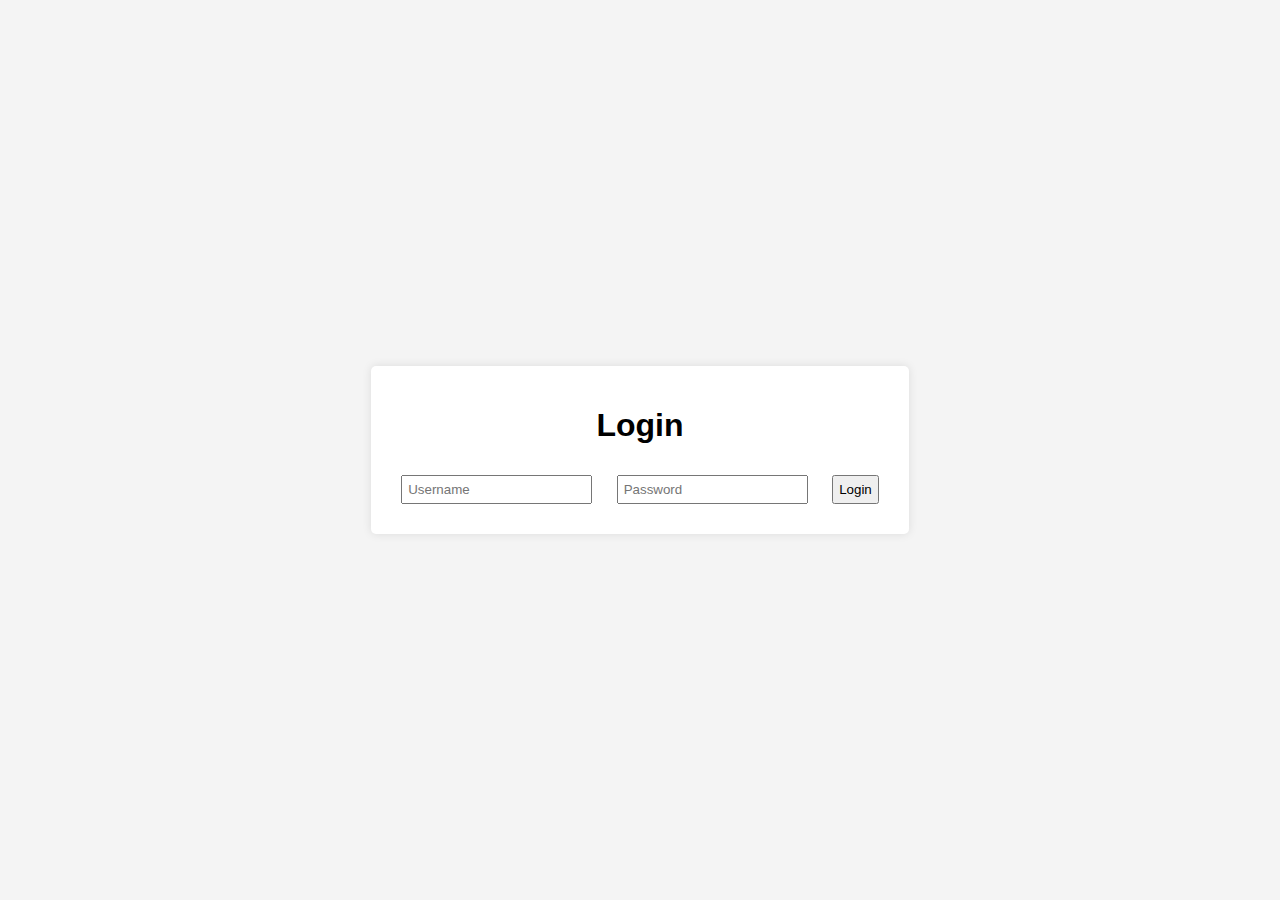
==== index.html @ a462153d "Adicionando arquivos bases" ====
<!DOCTYPE html>
<html>
<head>
    <title>Login Page</title>
    <link rel="stylesheet" type="text/css" href="styles.css">
</head>
<body>
    <div class="login-container">
        <h1>Login</h1>
        <form id="login-form">
            <input type="text" id="username" placeholder="Username" required>
            <input type="password" id="password" placeholder="Password" required>
            <button type="submit">Login</button>
        </form>
    </div>
    <script src="script.js"></script>
</body>
</html>
---- styles.css ----
body {
    font-family: Arial, sans-serif;
    background-color: #f4f4f4;
    margin: 0;
    padding: 0;
    display: flex;
    justify-content: center;
    align-items: center;
    height: 100vh;
}

.login-container {
    background-color: white;
    padding: 20px;
    border-radius: 5px;
    box-shadow: 0px 0px 10px rgba(0, 0, 0, 0.1);
    text-align: center;
}

input, button {
    margin: 10px;
    padding: 5px;
}
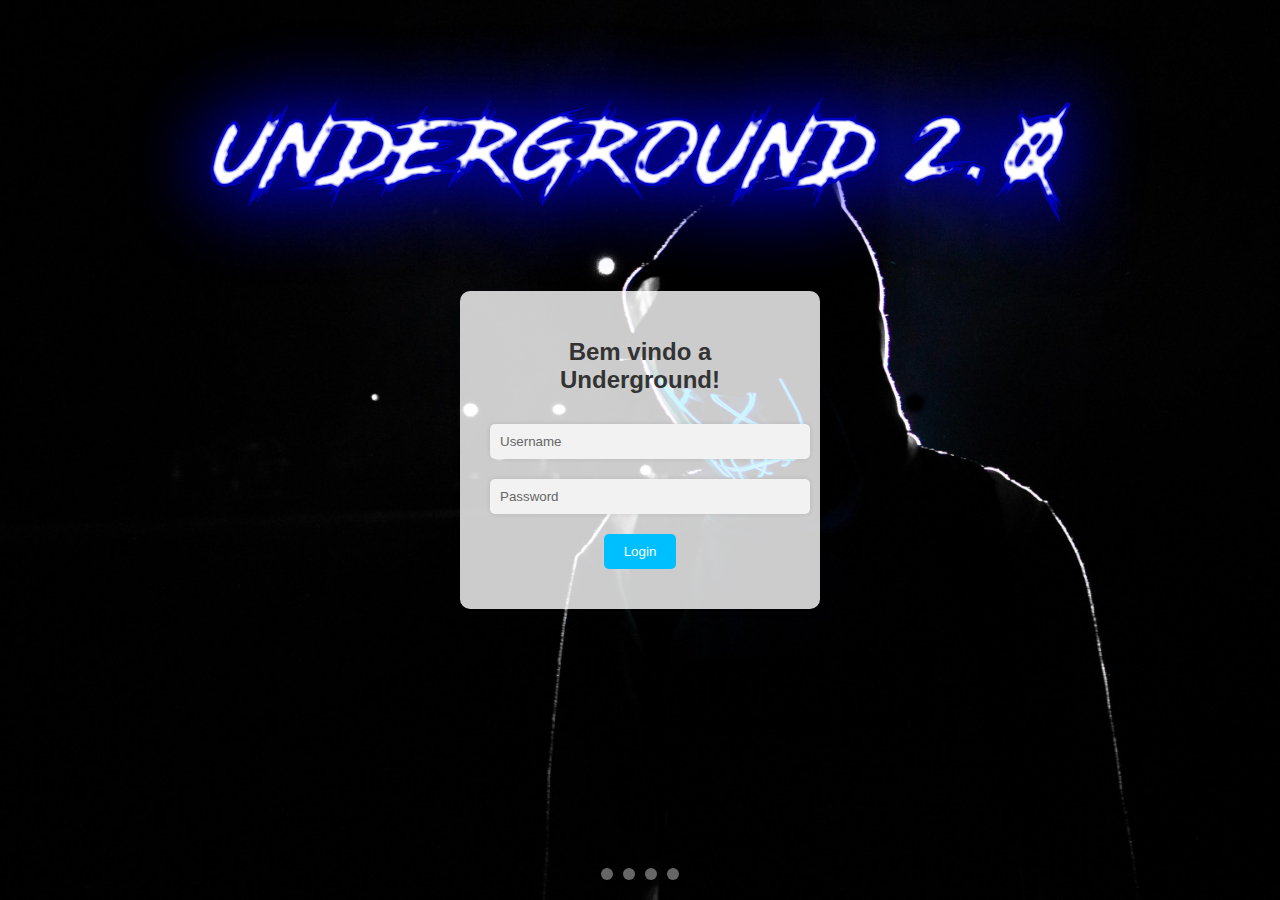
==== commit 088ba582: "Adicionando mudanças na pagina de login" ====
--- a/index.html
+++ b/index.html
@@ -3,16 +3,148 @@
 <head>
     <title>Login Page</title>
     <link rel="stylesheet" type="text/css" href="styles.css">
+    <style>
+        body {
+            font-family: Arial, sans-serif;
+            margin: 0;
+            display: flex;
+            justify-content: center;
+            align-items: center;
+            min-height: 100vh;
+            background: url('background1.jpg') no-repeat center center fixed;
+            background-size: cover;
+            transition: background-image 4s ease-in-out;
+            position: relative;
+        }
+        
+        .login-container {
+            background-color: rgba(255, 255, 255, 0.8);
+            border-radius: 10px;
+            box-shadow: 0px 0px 10px rgba(0, 0, 0, 0.2);
+            padding: 30px;
+            width: 300px;
+            text-align: center;
+            position: relative;
+            z-index: 1;
+        }
+        
+        h1 {
+            margin-bottom: 20px;
+            color: #333333;
+            font-size: 24px;
+        }
+        
+        input[type="text"],
+        input[type="password"] {
+            width: 100%;
+            padding: 10px;
+            margin: 10px 0;
+            border: none;
+            border-radius: 5px;
+            background-color: #f2f2f2;
+            color: #333333;
+            box-shadow: 0px 0px 5px rgba(0, 0, 0, 0.1);
+        }
+        
+        input[type="text"]::placeholder,
+        input[type="password"]::placeholder {
+            color: #666666;
+        }
+        
+        button {
+            background-color: #00bfff;
+            color: #ffffff;
+            padding: 10px 20px;
+            border: none;
+            border-radius: 5px;
+            cursor: pointer;
+            transition: background-color 0.3s ease;
+        }
+        
+        button:hover {
+            background-color: #0099cc;
+        }
+
+        .background-buttons {
+            position: absolute;
+            bottom: 20px;
+            left: 50%;
+            transform: translateX(-50%);
+            display: flex;
+        }
+
+        .background-button {
+            width: 12px;
+            height: 12px;
+            background-color: #666666;
+            border-radius: 50%;
+            cursor: pointer;
+            margin: 0 5px;
+            transition: background-color 0.3s ease;
+        }
+
+        .background-button.active {
+            background-color: #ffffff;
+        }
+
+        .background-button.darken {
+            background-color: rgba(255, 255, 255, 0.8);
+        }
+
+        .logo {
+            position: absolute;
+            top: 20px;
+            left: 50%;
+            transform: translateX(-50%);
+        }
+    </style>
 </head>
 <body>
+    <img src="logo.png" alt="Logo" class="logo">
     <div class="login-container">
-        <h1>Login</h1>
+        <h1>Bem vindo a Underground!</h1>
         <form id="login-form">
             <input type="text" id="username" placeholder="Username" required>
             <input type="password" id="password" placeholder="Password" required>
             <button type="submit">Login</button>
         </form>
     </div>
-    <script src="script.js"></script>
+    <div class="background-buttons">
+        <div class="background-button" onclick="changeBackground(0)"></div>
+        <div class="background-button" onclick="changeBackground(1)"></div>
+        <div class="background-button" onclick="changeBackground(2)"></div>
+        <div class="background-button" onclick="changeBackground(3)"></div>
+    </div>
+    <script>
+        const backgrounds = ['background1.jpg', 'background2.jpg', 'background3.jpg', 'background4.jpg'];
+        let currentIndex = 0;
+
+        function preloadImages() {
+            for (let i = 0; i < backgrounds.length; i++) {
+                new Image().src = backgrounds[i];
+            }
+        }
+
+        function changeBackground(index) {
+            currentIndex = index;
+            document.body.style.backgroundImage = `linear-gradient(rgba(0, 0, 0, 0.2), rgba(0, 0, 0, 0.2)), url('${backgrounds[currentIndex]}')`;
+            const buttons = document.querySelectorAll('.background-button');
+            buttons.forEach(button => {
+                button.classList.remove('active');
+            });
+            buttons[index].classList.add('active');
+        }
+
+        preloadImages();
+        let intervalId = setInterval(function() {
+            currentIndex = (currentIndex + 1) % backgrounds.length;
+            changeBackground(currentIndex);
+        }, 8000);
+
+        // Limpa o intervalo quando a janela é fechada
+        window.addEventListener('beforeunload', function() {
+            clearInterval(intervalId);
+        });
+    </script>
 </body>
 </html>
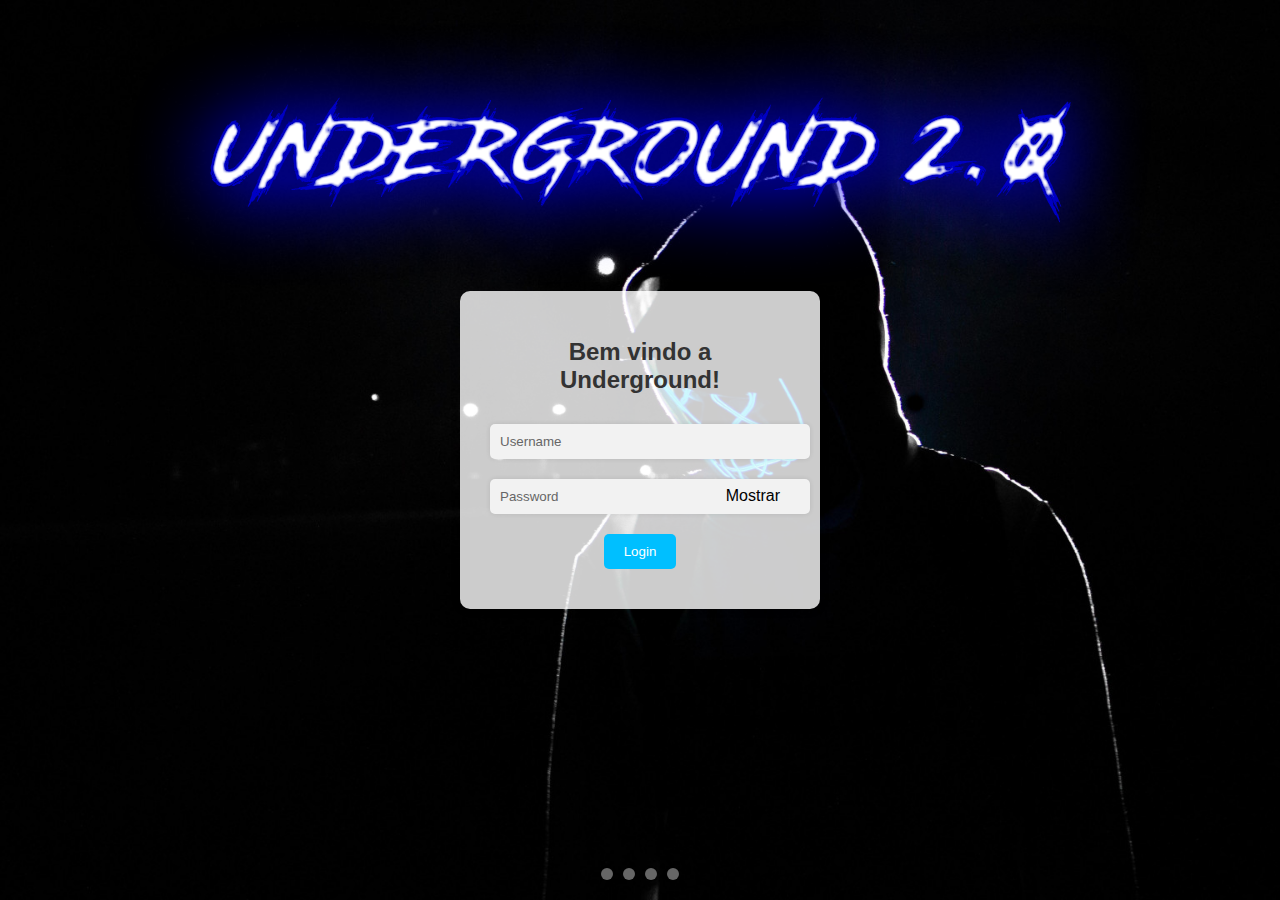
==== commit 6067cbb6: "Mudanças no codigo index" ====
--- a/index.html
+++ b/index.html
@@ -97,6 +97,18 @@
             left: 50%;
             transform: translateX(-50%);
         }
+
+        .password-container {
+            position: relative;
+        }
+
+        .show-password {
+            position: absolute;
+            right: 10px;
+            top: 50%;
+            transform: translateY(-50%);
+            cursor: pointer;
+        }
     </style>
 </head>
 <body>
@@ -105,8 +117,11 @@
         <h1>Bem vindo a Underground!</h1>
         <form id="login-form">
             <input type="text" id="username" placeholder="Username" required>
-            <input type="password" id="password" placeholder="Password" required>
-            <button type="submit">Login</button>
+            <div class="password-container">
+                <input type="password" id="password" placeholder="Password" required>
+                <span class="show-password" id="showPassword">Mostrar</span>
+            </div>
+            <button type="submit" id="login-button">Login</button>
         </form>
     </div>
     <div class="background-buttons">
@@ -135,6 +150,11 @@
             buttons[index].classList.add('active');
         }
 
+        function redirectToManagerPage() {
+            // Redireciona para a página de gerenciamento
+            window.location.href = 'manager_page.html';
+        }
+
         preloadImages();
         let intervalId = setInterval(function() {
             currentIndex = (currentIndex + 1) % backgrounds.length;
@@ -145,6 +165,38 @@
         window.addEventListener('beforeunload', function() {
             clearInterval(intervalId);
         });
+
+        document.getElementById('login-button').addEventListener('click', function(event) {
+            event.preventDefault(); // Impede o envio do formulário
+
+            const username = document.getElementById('username').value;
+            const password = document.getElementById('password').value;
+
+            // Verifica as credenciais do usuário
+            if (authenticateUser(username, password)) {
+                redirectToManagerPage();
+            } else {
+                alert('Invalid username or password');
+            }
+        });
+
+        // Função para autenticar o usuário (substitua com a lógica real de autenticação)
+        function authenticateUser(username, password) {
+            // Exemplo de autenticação simples
+            return username === 'admin' && password === '88042864';
+        }
+        const showPasswordButton = document.getElementById('showPassword');
+        const passwordInput = document.getElementById('password');
+
+        showPasswordButton.addEventListener('click', function() {
+            if (passwordInput.type === 'password') {
+                passwordInput.type = 'text';
+                showPasswordButton.textContent = 'Ocultar';
+            } else {
+                passwordInput.type = 'password';
+                showPasswordButton.textContent = 'Mostrar';
+            }
+        });
     </script>
 </body>
-</html>
+</html>